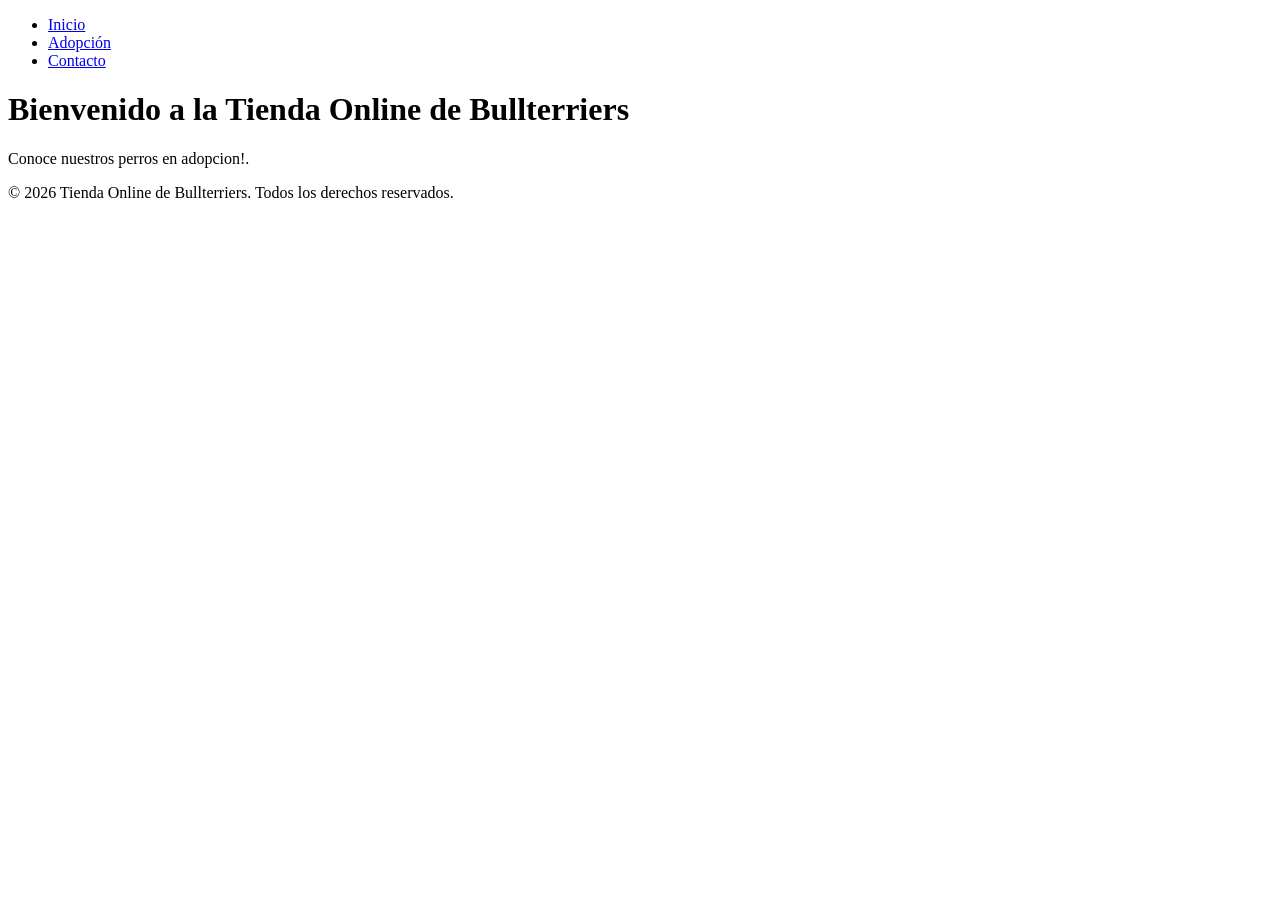
==== index.html @ c4605f62 "Subiendo el html" ====
<!DOCTYPE html>
<html lang="es">
<head>
    <meta charset="UTF-8">
    <meta name="viewport" content="width=device-width, initial-scale=1.0">
    <title>Tienda Online de Bullterriers</title>
    <link rel="icon" type="image/png" href="assets/ico/icon.svg">
</head>
<body>
    <header>
        <nav>
            <ul>
                <li><a href="index.html">Inicio</a></li>
                <li><a href="adopcion.html">Adopción</a></li>
                <li><a href="contacto.html">Contacto</a></li>
            </ul>
        </nav>
    <h1>Bienvenido a la Tienda Online de Bullterriers</h1>
    <p>Conoce nuestros perros en adopcion!.</p>   
    <footer>
        <p>&copy; 2026 Tienda Online de Bullterriers. Todos los derechos reservados.</p>
    </footer>
</body>
</html>
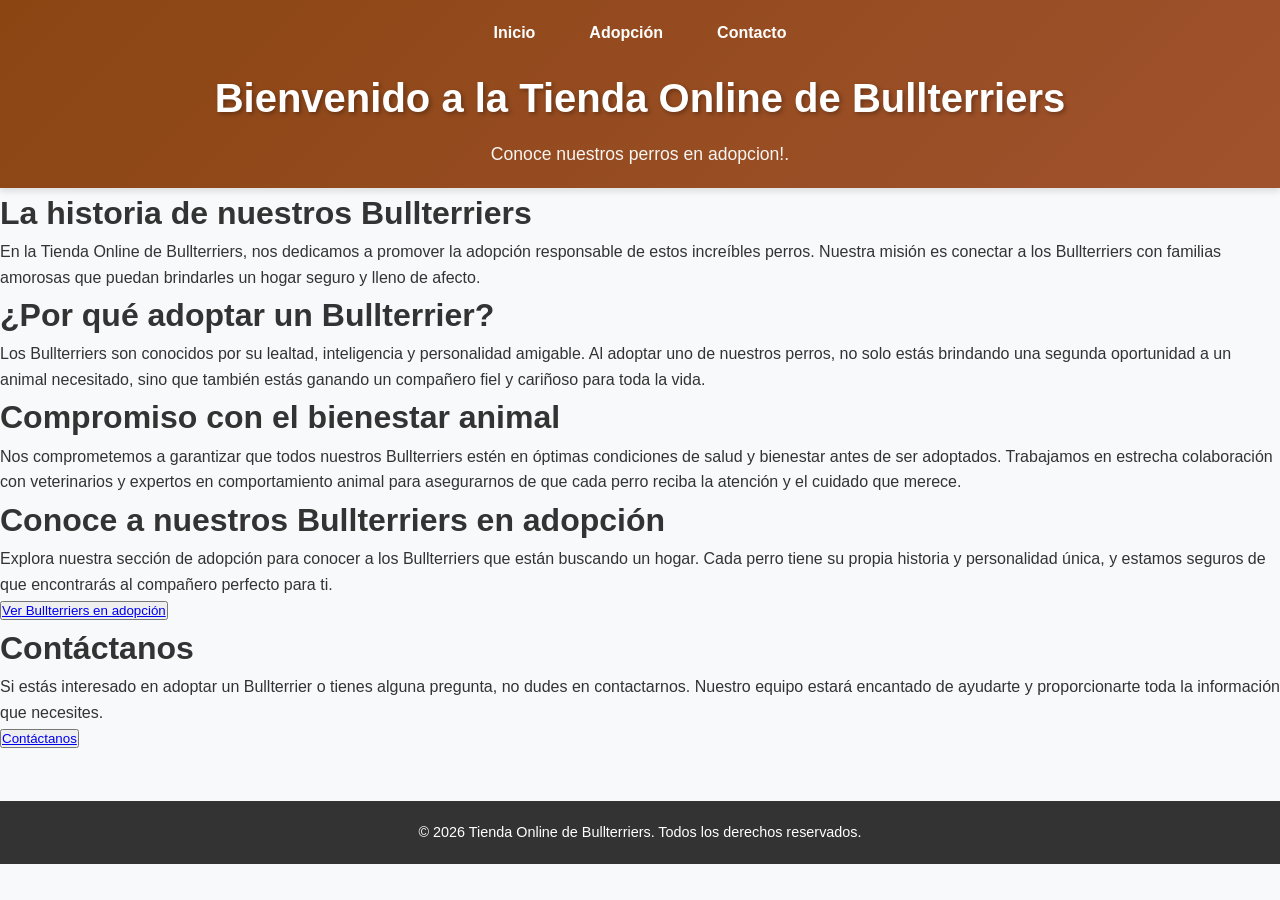
==== commit 7ce68704: "csss" ====
--- a/index.html
+++ b/index.html
@@ -5,6 +5,7 @@
     <meta name="viewport" content="width=device-width, initial-scale=1.0">
     <title>Tienda Online de Bullterriers</title>
     <link rel="icon" type="image/png" href="assets/ico/icon.svg">
+    <link rel="stylesheet" href="css/styleIndex.css">
 </head>
 <body>
     <header>
@@ -16,7 +17,30 @@
             </ul>
         </nav>
     <h1>Bienvenido a la Tienda Online de Bullterriers</h1>
-    <p>Conoce nuestros perros en adopcion!.</p>   
+    <p>Conoce nuestros perros en adopcion!.</p>  
+    </header>
+    <div>
+        <h1>La historia de nuestros Bullterriers</h1>
+        <p>En la Tienda Online de Bullterriers, nos dedicamos a promover la adopción responsable de estos increíbles perros. Nuestra misión es conectar a los Bullterriers con familias amorosas que puedan brindarles un hogar seguro y lleno de afecto.</p>
+    </div>
+    <div>
+        <h1>¿Por qué adoptar un Bullterrier?</h1>
+        <p>Los Bullterriers son conocidos por su lealtad, inteligencia y personalidad amigable. Al adoptar uno de nuestros perros, no solo estás brindando una segunda oportunidad a un animal necesitado, sino que también estás ganando un compañero fiel y cariñoso para toda la vida.</p>
+    </div>
+    <div>
+        <h1>Compromiso con el bienestar animal</h1>
+        <p>Nos comprometemos a garantizar que todos nuestros Bullterriers estén en óptimas condiciones de salud y bienestar antes de ser adoptados. Trabajamos en estrecha colaboración con veterinarios y expertos en comportamiento animal para asegurarnos de que cada perro reciba la atención y el cuidado que merece.</p>
+    </div>
+    <div>
+        <h1>Conoce a nuestros Bullterriers en adopción</h1>
+        <p>Explora nuestra sección de adopción para conocer a los Bullterriers que están buscando un hogar. Cada perro tiene su propia historia y personalidad única, y estamos seguros de que encontrarás al compañero perfecto para ti.</p>
+        <button><a href="adopcion.html">Ver Bullterriers en adopción</a></button>
+    </div>
+    <div>
+        <h1>Contáctanos</h1>
+        <p>Si estás interesado en adoptar un Bullterrier o tienes alguna pregunta, no dudes en contactarnos. Nuestro equipo estará encantado de ayudarte y proporcionarte toda la información que necesites.</p>
+        <button><a href="contacto.html">Contáctanos</a></button>
+    </div>
     <footer>
         <p>&copy; 2026 Tienda Online de Bullterriers. Todos los derechos reservados.</p>
     </footer>
--- a/css/styleIndex.css
+++ b/css/styleIndex.css
@@ -0,0 +1,199 @@
+﻿* {
+    margin: 0;
+    padding: 0;
+    box-sizing: border-box;
+}
+
+body {
+    font-family: 'Segoe UI', Tahoma, Geneva, Verdana, sans-serif;
+    line-height: 1.6;
+    color: #333;
+    background-color: #f8f9fa;
+}
+
+header {
+    background: linear-gradient(135deg, #8B4513 0%, #A0522D 100%);
+    color: white;
+    padding: 20px 0;
+    box-shadow: 0 4px 6px rgba(0, 0, 0, 0.1);
+    position: sticky;
+    top: 0;
+    z-index: 100;
+}
+
+nav ul {
+    list-style: none;
+    display: flex;
+    justify-content: center;
+    flex-wrap: wrap;
+    gap: 30px;
+    margin-bottom: 20px;
+}
+
+nav a {
+    color: white;
+    text-decoration: none;
+    font-weight: 600;
+    font-size: 16px;
+    transition: color 0.3s ease, transform 0.3s ease;
+    padding: 8px 12px;
+    border-radius: 4px;
+}
+
+nav a:hover {
+    color: #FFD700;
+    transform: scale(1.1);
+}
+
+header h1 {
+    text-align: center;
+    font-size: 2.5rem;
+    margin-bottom: 10px;
+    text-shadow: 2px 2px 4px rgba(0, 0, 0, 0.3);
+}
+
+header p {
+    text-align: center;
+    font-size: 1.1rem;
+    opacity: 0.95;
+}
+
+main {
+    max-width: 1200px;
+    margin: 0 auto;
+    padding: 40px 20px;
+}
+
+.content-section {
+    background: white;
+    padding: 30px;
+    margin: 20px 0;
+    border-radius: 8px;
+    box-shadow: 0 2px 8px rgba(0, 0, 0, 0.1);
+    transition: transform 0.3s ease, box-shadow 0.3s ease;
+}
+
+.content-section:hover {
+    transform: translateY(-5px);
+    box-shadow: 0 8px 16px rgba(0, 0, 0, 0.15);
+}
+
+.content-section h1 {
+    color: #8B4513;
+    font-size: 2rem;
+    margin-bottom: 15px;
+    border-bottom: 3px solid #FFD700;
+    padding-bottom: 10px;
+}
+
+.content-section p {
+    font-size: 1rem;
+    color: #555;
+    line-height: 1.8;
+}
+
+.button-container {
+    display: flex;
+    justify-content: center;
+    margin-top: 20px;
+}
+
+.btn-primary {
+    background-color: #8B4513;
+    color: white;
+    padding: 12px 30px;
+    font-size: 1rem;
+    font-weight: 600;
+    border: none;
+    border-radius: 5px;
+    cursor: pointer;
+    transition: background-color 0.3s ease, transform 0.2s ease, box-shadow 0.3s ease;
+    box-shadow: 0 4px 8px rgba(0, 0, 0, 0.2);
+}
+
+.btn-primary:hover {
+    background-color: #A0522D;
+    transform: scale(1.05);
+    box-shadow: 0 6px 12px rgba(0, 0, 0, 0.3);
+}
+
+.btn-primary:active {
+    transform: scale(0.98);
+}
+
+.btn-primary a {
+    color: white;
+    text-decoration: none;
+    display: block;
+}
+
+footer {
+    background-color: #333;
+    color: white;
+    text-align: center;
+    padding: 20px;
+    margin-top: 50px;
+    font-size: 0.9rem;
+}
+
+@media (max-width: 768px) {
+    header h1 {
+        font-size: 1.8rem;
+    }
+
+    header p {
+        font-size: 0.95rem;
+    }
+
+    nav ul {
+        gap: 15px;
+    }
+
+    nav a {
+        font-size: 14px;
+    }
+
+    .content-section {
+        padding: 20px;
+        margin: 15px 0;
+    }
+
+    .content-section h1 {
+        font-size: 1.5rem;
+    }
+
+    .btn-primary {
+        padding: 10px 20px;
+        font-size: 0.95rem;
+    }
+}
+
+@media (max-width: 480px) {
+    header h1 {
+        font-size: 1.5rem;
+    }
+
+    nav ul {
+        gap: 10px;
+        flex-direction: column;
+    }
+
+    nav a {
+        font-size: 13px;
+    }
+
+    .content-section {
+        padding: 15px;
+        margin: 10px 0;
+    }
+
+    .content-section h1 {
+        font-size: 1.2rem;
+    }
+
+    .btn-primary {
+        padding: 10px 15px;
+        font-size: 0.9rem;
+        width: 100%;
+    }
+}
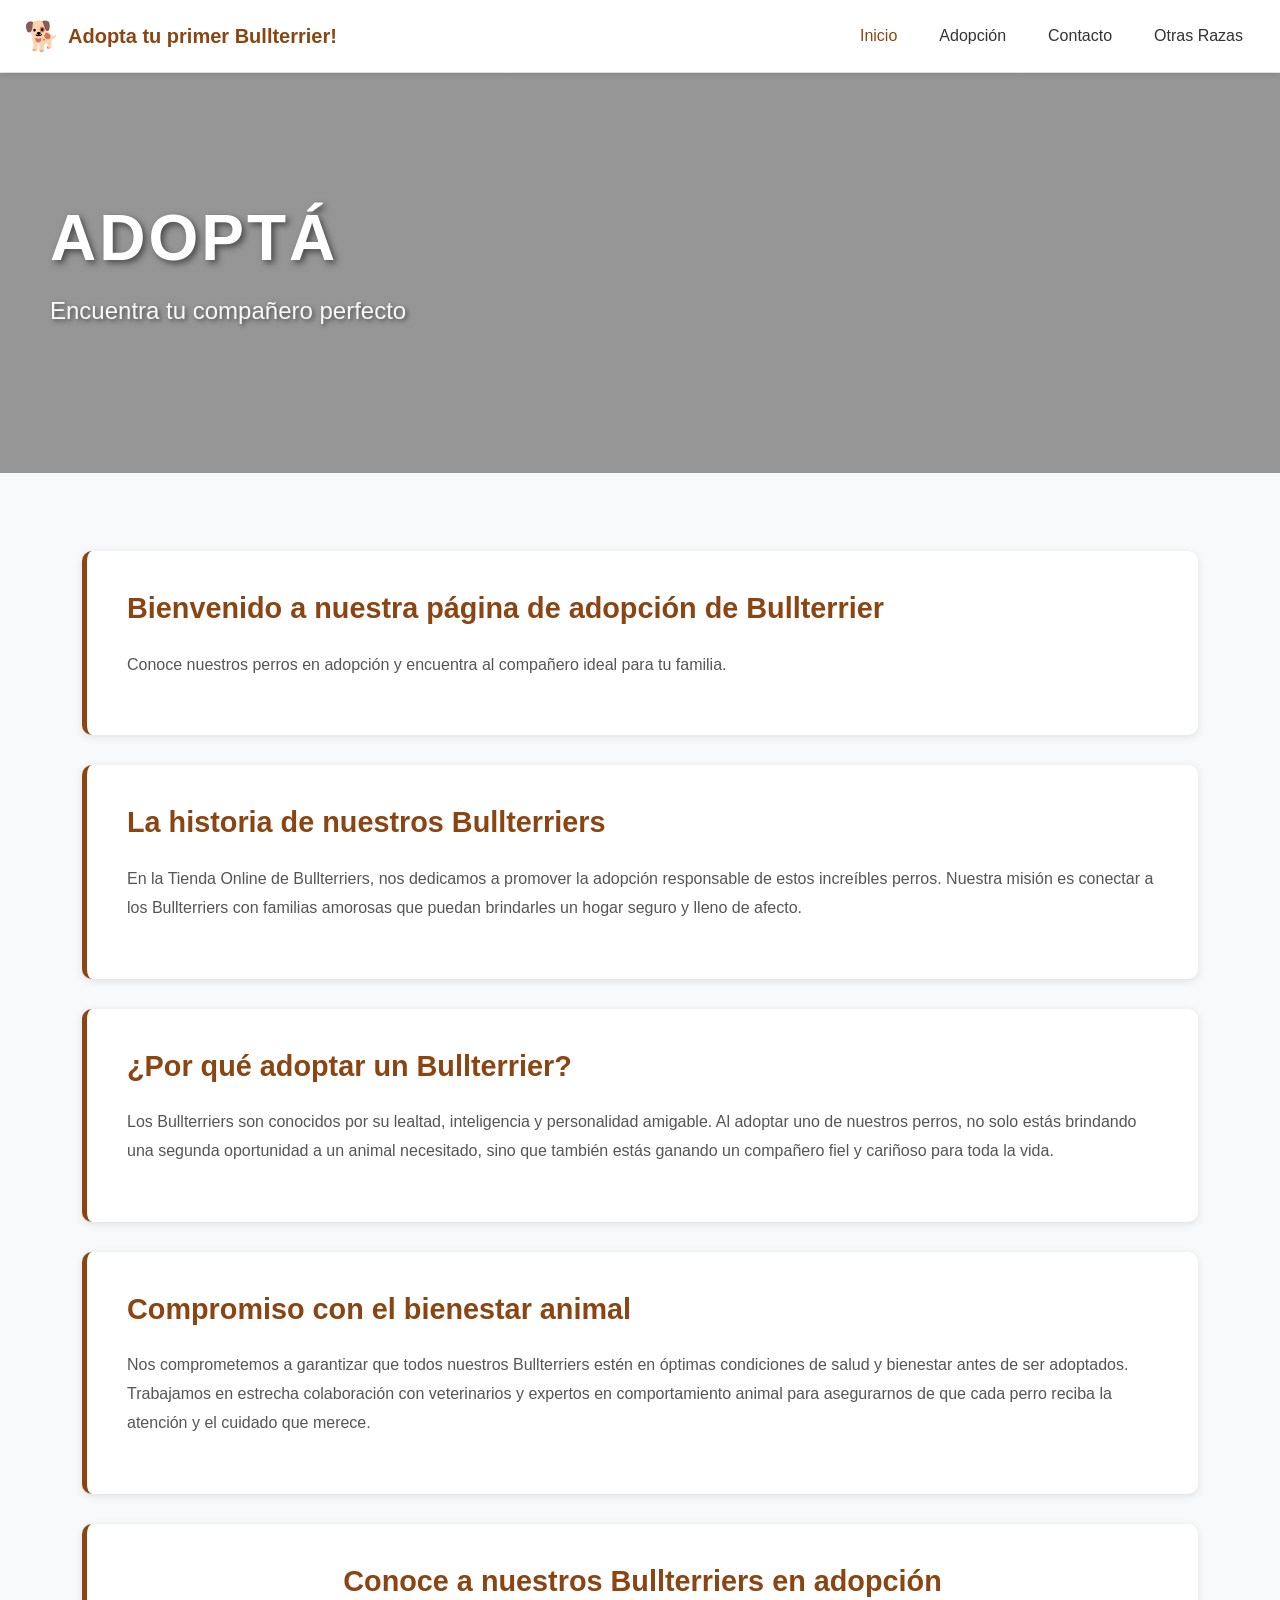
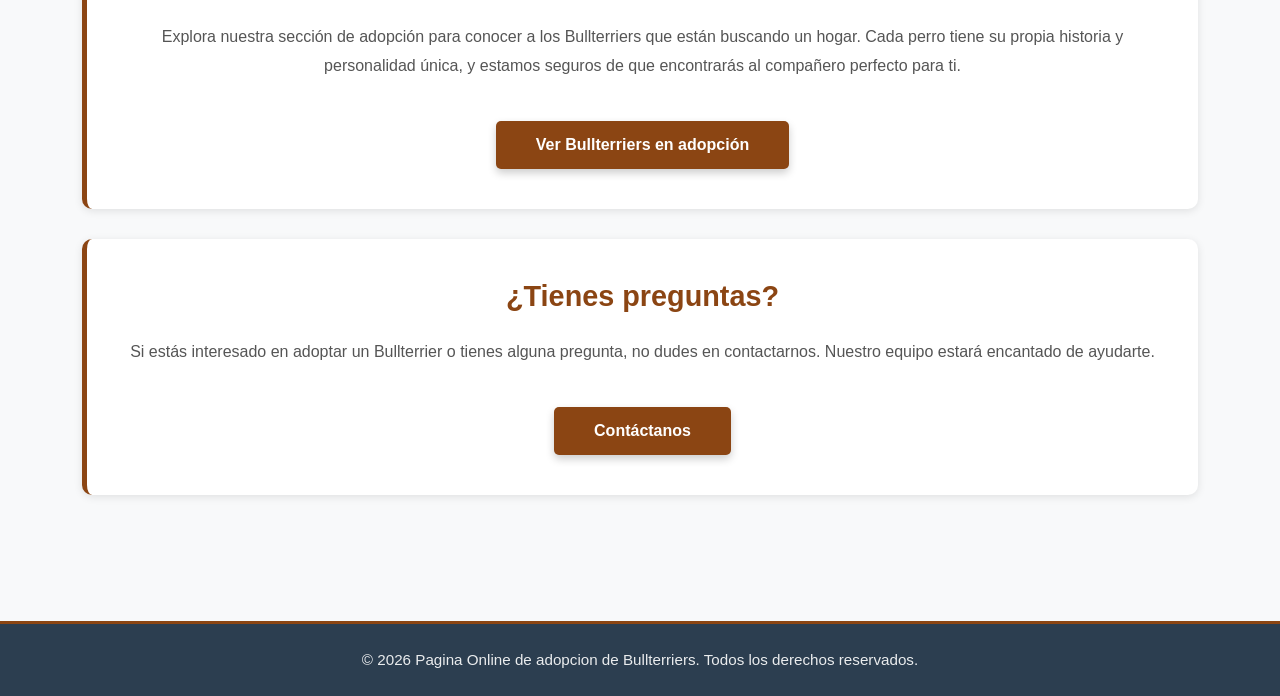
==== commit e715afa7: "Bootstrap y correciones responsive" ====
--- a/index.html
+++ b/index.html
@@ -3,46 +3,93 @@
 <head>
     <meta charset="UTF-8">
     <meta name="viewport" content="width=device-width, initial-scale=1.0">
-    <title>Tienda Online de Bullterriers</title>
+    <title>Adopta un Bullterrier!</title>
     <link rel="icon" type="image/png" href="assets/ico/icon.svg">
+    <link href="https://cdn.jsdelivr.net/npm/bootstrap@5.3.3/dist/css/bootstrap.min.css" rel="stylesheet" integrity="sha384-QWTKZyjpPEjISv5WaRU9OFeRpok6YctnYmDr5pNlyT2bRjXh0JMhjY6hW+ALEwIH" crossorigin="anonymous">
     <link rel="stylesheet" href="css/styleIndex.css">
 </head>
 <body>
     <header>
-        <nav>
-            <ul>
-                <li><a href="index.html">Inicio</a></li>
-                <li><a href="adopcion.html">Adopción</a></li>
-                <li><a href="contacto.html">Contacto</a></li>
-            </ul>
-        </nav>
-    <h1>Bienvenido a la Tienda Online de Bullterriers</h1>
-    <p>Conoce nuestros perros en adopcion!.</p>  
+         <nav class="navbar navbar-expand-lg navbar-light bg-light sticky-top shadow-sm">
+        <div class="container-fluid px-4">
+            <a class="navbar-brand fw-bold fs-5" href="index.html">
+                <span class="brand-icon">🐕</span> Adopta tu primer Bullterrier!
+            </a>
+            <button class="navbar-toggler" type="button" data-bs-toggle="collapse" data-bs-target="#navbarNav" aria-controls="navbarNav" aria-expanded="false" aria-label="Toggle navigation">
+                <span class="navbar-toggler-icon"></span>
+            </button>
+            <div class="collapse navbar-collapse" id="navbarNav">
+                <ul class="navbar-nav ms-auto gap-3">
+                    <li class="nav-item">
+                        <a class="nav-link active" href="index.html">Inicio</a>
+                    </li>
+                    <li class="nav-item">
+                        <a class="nav-link" href="adopcion.html">Adopción</a>
+                    </li>
+                    <li class="nav-item">
+                        <a class="nav-link" href="contacto.html">Contacto</a>
+                    </li>
+                    <li class="nav-item">
+                        <a class="nav-link" href="https://proyecto4patas.org/adopta/">Otras Razas</a>
+                    </li>
+                </ul>
+            </div>
+        </div>
+    </nav>
     </header>
-    <div>
-        <h1>La historia de nuestros Bullterriers</h1>
-        <p>En la Tienda Online de Bullterriers, nos dedicamos a promover la adopción responsable de estos increíbles perros. Nuestra misión es conectar a los Bullterriers con familias amorosas que puedan brindarles un hogar seguro y lleno de afecto.</p>
-    </div>
-    <div>
-        <h1>¿Por qué adoptar un Bullterrier?</h1>
-        <p>Los Bullterriers son conocidos por su lealtad, inteligencia y personalidad amigable. Al adoptar uno de nuestros perros, no solo estás brindando una segunda oportunidad a un animal necesitado, sino que también estás ganando un compañero fiel y cariñoso para toda la vida.</p>
-    </div>
-    <div>
-        <h1>Compromiso con el bienestar animal</h1>
-        <p>Nos comprometemos a garantizar que todos nuestros Bullterriers estén en óptimas condiciones de salud y bienestar antes de ser adoptados. Trabajamos en estrecha colaboración con veterinarios y expertos en comportamiento animal para asegurarnos de que cada perro reciba la atención y el cuidado que merece.</p>
-    </div>
-    <div>
-        <h1>Conoce a nuestros Bullterriers en adopción</h1>
-        <p>Explora nuestra sección de adopción para conocer a los Bullterriers que están buscando un hogar. Cada perro tiene su propia historia y personalidad única, y estamos seguros de que encontrarás al compañero perfecto para ti.</p>
-        <button><a href="adopcion.html">Ver Bullterriers en adopción</a></button>
-    </div>
-    <div>
-        <h1>Contáctanos</h1>
-        <p>Si estás interesado en adoptar un Bullterrier o tienes alguna pregunta, no dudes en contactarnos. Nuestro equipo estará encantado de ayudarte y proporcionarte toda la información que necesites.</p>
-        <button><a href="contacto.html">Contáctanos</a></button>
-    </div>
-    <footer>
-        <p>&copy; 2026 Tienda Online de Bullterriers. Todos los derechos reservados.</p>
+
+    <section class="hero-section">
+        <div class="hero-content">
+            <h1 class="hero-title">ADOPTÁ</h1>
+            <p class="hero-subtitle">Encuentra tu compañero perfecto</p>
+        </div>
+    </section>
+
+
+    <main class="container py-5">
+
+        <section class="content-section">
+            <h2 class="section-title">Bienvenido a nuestra página de adopción de Bullterrier</h2>
+            <p class="section-text">Conoce nuestros perros en adopción y encuentra al compañero ideal para tu familia.</p>
+        </section>
+
+
+        <section class="content-section">
+            <h2 class="section-title">La historia de nuestros Bullterriers</h2>
+            <p class="section-text">En la Tienda Online de Bullterriers, nos dedicamos a promover la adopción responsable de estos increíbles perros. Nuestra misión es conectar a los Bullterriers con familias amorosas que puedan brindarles un hogar seguro y lleno de afecto.</p>
+        </section>
+
+
+        <section class="content-section">
+            <h2 class="section-title">¿Por qué adoptar un Bullterrier?</h2>
+            <p class="section-text">Los Bullterriers son conocidos por su lealtad, inteligencia y personalidad amigable. Al adoptar uno de nuestros perros, no solo estás brindando una segunda oportunidad a un animal necesitado, sino que también estás ganando un compañero fiel y cariñoso para toda la vida.</p>
+        </section>
+
+
+        <section class="content-section">
+            <h2 class="section-title">Compromiso con el bienestar animal</h2>
+            <p class="section-text">Nos comprometemos a garantizar que todos nuestros Bullterriers estén en óptimas condiciones de salud y bienestar antes de ser adoptados. Trabajamos en estrecha colaboración con veterinarios y expertos en comportamiento animal para asegurarnos de que cada perro reciba la atención y el cuidado que merece.</p>
+        </section>
+
+        <section class="content-section text-center">
+            <h2 class="section-title">Conoce a nuestros Bullterriers en adopción</h2>
+            <p class="section-text">Explora nuestra sección de adopción para conocer a los Bullterriers que están buscando un hogar. Cada perro tiene su propia historia y personalidad única, y estamos seguros de que encontrarás al compañero perfecto para ti.</p>
+            <a href="adopcion.html" class="btn btn-adopt mt-4">Ver Bullterriers en adopción</a>
+        </section>
+
+        <section class="content-section text-center" id="contacto">
+            <h2 class="section-title">¿Tienes preguntas?</h2>
+            <p class="section-text">Si estás interesado en adoptar un Bullterrier o tienes alguna pregunta, no dudes en contactarnos. Nuestro equipo estará encantado de ayudarte.</p>
+            <a href="contacto.html" class="btn btn-adopt mt-4">Contáctanos</a>
+        </section>
+    </main>
+
+    <footer class="footer mt-5">
+        <div class="container py-4">
+            <p class="text-center mb-0">&copy; 2026 Pagina Online de adopcion de Bullterriers. Todos los derechos reservados.</p>
+        </div>
     </footer>
+
+    <script src="https://cdn.jsdelivr.net/npm/bootstrap@5.3.3/dist/js/bootstrap.bundle.min.js" integrity="sha384-YvpcrYf0tY3lHB60NNkmXc5s9fDVZLESaAA55NDzOxhy9GkcIdslK1eN7N6jIeHz" crossorigin="anonymous"></script>
 </body>
-</html>+</html>
--- a/css/styleIndex.css
+++ b/css/styleIndex.css
@@ -4,73 +4,129 @@
     box-sizing: border-box;
 }
 
+:root {
+    --primary-color: #8B4513;
+    --secondary-color: #A0522D;
+    --accent-color: #FFD700;
+    --text-dark: #333;
+    --text-light: #555;
+    --bg-light: #f8f9fa;
+    --shadow: 0 2px 8px rgba(0, 0, 0, 0.1);
+}
+
 body {
     font-family: 'Segoe UI', Tahoma, Geneva, Verdana, sans-serif;
     line-height: 1.6;
-    color: #333;
-    background-color: #f8f9fa;
-}
-
-header {
-    background: linear-gradient(135deg, #8B4513 0%, #A0522D 100%);
-    color: white;
-    padding: 20px 0;
-    box-shadow: 0 4px 6px rgba(0, 0, 0, 0.1);
-    position: sticky;
-    top: 0;
-    z-index: 100;
-}
-
-nav ul {
-    list-style: none;
+    color: var(--text-dark);
+    background-color: var(--bg-light);
+}
+
+.navbar {
+    background-color: #fff !important;
+    border-bottom: 1px solid #e0e0e0;
+}
+
+.navbar-brand {
+    color: var(--primary-color) !important;
+    font-size: 1.3rem;
     display: flex;
-    justify-content: center;
-    flex-wrap: wrap;
-    gap: 30px;
-    margin-bottom: 20px;
-}
-
-nav a {
-    color: white;
+    align-items: center;
+    gap: 8px;
+}
+
+.brand-icon {
+    font-size: 1.8rem;
+}
+
+.navbar-nav .nav-link {
+    color: var(--text-dark) !important;
+    font-weight: 500;
+    transition: color 0.3s ease;
+    margin: 0 5px;
+}
+
+.navbar-nav .nav-link:hover,
+.navbar-nav .nav-link.active {
+    color: var(--primary-color) !important;
+}
+
+.btn-primary-custom {
+    background-color: #2c3e50;
+    color: white;
+    padding: 8px 18px;
+    border-radius: 25px;
     text-decoration: none;
+    transition: background-color 0.3s ease, transform 0.2s ease;
     font-weight: 600;
-    font-size: 16px;
-    transition: color 0.3s ease, transform 0.3s ease;
-    padding: 8px 12px;
-    border-radius: 4px;
-}
-
-nav a:hover {
-    color: #FFD700;
-    transform: scale(1.1);
-}
-
-header h1 {
-    text-align: center;
-    font-size: 2.5rem;
-    margin-bottom: 10px;
-    text-shadow: 2px 2px 4px rgba(0, 0, 0, 0.3);
-}
-
-header p {
-    text-align: center;
-    font-size: 1.1rem;
-    opacity: 0.95;
+    display: inline-block;
+}
+
+.btn-primary-custom:hover {
+    background-color: var(--primary-color);
+    transform: translateY(-2px);
+    color: white;
+}
+
+.hero-section {
+    background: linear-gradient(135deg, rgba(0, 0, 0, 0.4), rgba(0, 0, 0, 0.4)),
+                url('https://cdn0.expertoanimal.com/es/posts/1/4/0/cuidados_del_bull_terrier_ingles_22041_600.jpg') center/cover no-repeat;
+    height: 400px;
+    display: flex;
+    align-items: center;
+    justify-content: flex-start;
+    position: relative;
+    color: white;
+    padding: 0 50px;
+}
+
+.hero-content {
+    z-index: 2;
+    max-width: 600px;
+}
+
+.hero-title {
+    font-size: 4rem;
+    font-weight: 700;
+    margin-bottom: 15px;
+    color: #fff;
+    text-shadow: 3px 3px 6px rgba(0, 0, 0, 0.5);
+    letter-spacing: 3px;
+}
+
+.hero-subtitle {
+    font-size: 1.5rem;
+    color: rgba(255, 255, 255, 0.95);
+    text-shadow: 2px 2px 4px rgba(0, 0, 0, 0.5);
+}
+
+@media (max-width: 768px) {
+    .hero-section {
+        height: 300px;
+        padding: 0 30px;
+    }
+    
+    .hero-title {
+        font-size: 2.5rem;
+    }
+    
+    .hero-subtitle {
+        font-size: 1.1rem;
+    }
 }
 
 main {
-    max-width: 1200px;
+    max-width: 1000px;
     margin: 0 auto;
-    padding: 40px 20px;
 }
 
 .content-section {
     background: white;
-    padding: 30px;
-    margin: 20px 0;
-    border-radius: 8px;
-    box-shadow: 0 2px 8px rgba(0, 0, 0, 0.1);
+    padding: 40px;
+    margin: 30px 0;
+    border-radius: 10px;
+    box-shadow: var(--shadow);
     transition: transform 0.3s ease, box-shadow 0.3s ease;
+    border-left: 5px solid var(--primary-color);
 }
 
 .content-section:hover {
@@ -78,30 +134,24 @@
     box-shadow: 0 8px 16px rgba(0, 0, 0, 0.15);
 }
 
-.content-section h1 {
-    color: #8B4513;
-    font-size: 2rem;
+.section-title {
+    color: var(--primary-color);
+    font-size: 1.8rem;
+    font-weight: 700;
     margin-bottom: 15px;
-    border-bottom: 3px solid #FFD700;
     padding-bottom: 10px;
 }
 
-.content-section p {
+.section-text {
+    color: var(--text-light);
     font-size: 1rem;
-    color: #555;
     line-height: 1.8;
 }
 
-.button-container {
-    display: flex;
-    justify-content: center;
-    margin-top: 20px;
-}
-
-.btn-primary {
-    background-color: #8B4513;
-    color: white;
-    padding: 12px 30px;
+.btn-adopt {
+    background-color: var(--primary-color);
+    color: white;
+    padding: 12px 40px;
     font-size: 1rem;
     font-weight: 600;
     border: none;
@@ -109,90 +159,92 @@
     cursor: pointer;
     transition: background-color 0.3s ease, transform 0.2s ease, box-shadow 0.3s ease;
     box-shadow: 0 4px 8px rgba(0, 0, 0, 0.2);
-}
-
-.btn-primary:hover {
-    background-color: #A0522D;
-    transform: scale(1.05);
+    text-decoration: none;
+    display: inline-block;
+}
+
+.btn-adopt:hover {
+    background-color: var(--secondary-color);
+    transform: translateY(-3px);
     box-shadow: 0 6px 12px rgba(0, 0, 0, 0.3);
-}
-
-.btn-primary:active {
-    transform: scale(0.98);
-}
-
-.btn-primary a {
     color: white;
     text-decoration: none;
-    display: block;
-}
-
-footer {
-    background-color: #333;
-    color: white;
-    text-align: center;
-    padding: 20px;
-    margin-top: 50px;
-    font-size: 0.9rem;
+}
+
+.btn-adopt:active {
+    transform: translateY(-1px);
+}
+
+.footer {
+    background-color: #2c3e50;
+    color: white;
+    margin-top: 60px;
+    border-top: 3px solid var(--primary-color);
+}
+
+.footer p {
+    font-size: 0.95rem;
+    opacity: 0.9;
 }
 
 @media (max-width: 768px) {
-    header h1 {
-        font-size: 1.8rem;
-    }
-
-    header p {
+    .navbar-nav {
+        text-align: center;
+    }
+    
+    .navbar-nav .nav-item {
+        margin: 8px 0;
+    }
+    
+    .content-section {
+        padding: 25px;
+        margin: 20px 0;
+    }
+
+    .section-title {
+        font-size: 1.4rem;
+    }
+
+    .section-text {
         font-size: 0.95rem;
     }
 
-    nav ul {
-        gap: 15px;
-    }
-
-    nav a {
-        font-size: 14px;
-    }
-
-    .content-section {
-        padding: 20px;
-        margin: 15px 0;
-    }
-
-    .content-section h1 {
-        font-size: 1.5rem;
-    }
-
-    .btn-primary {
-        padding: 10px 20px;
+    .btn-adopt {
+        padding: 10px 30px;
         font-size: 0.95rem;
     }
 }
 
 @media (max-width: 480px) {
-    header h1 {
-        font-size: 1.5rem;
-    }
-
-    nav ul {
-        gap: 10px;
-        flex-direction: column;
-    }
-
-    nav a {
-        font-size: 13px;
+    .hero-section {
+        height: 250px;
+        padding: 0 20px;
+    }
+    
+    .hero-title {
+        font-size: 2rem;
+        letter-spacing: 2px;
+    }
+
+    .hero-subtitle {
+        font-size: 1rem;
+    }
+
+    .navbar-brand {
+        font-size: 1.1rem;
     }
 
     .content-section {
         padding: 15px;
-        margin: 10px 0;
-    }
-
-    .content-section h1 {
+        margin: 15px 0;
+    }
+
+    .section-title {
         font-size: 1.2rem;
     }
 
-    .btn-primary {
-        padding: 10px 15px;
+    .btn-adopt {
+        padding: 10px 20px;
         font-size: 0.9rem;
         width: 100%;
     }
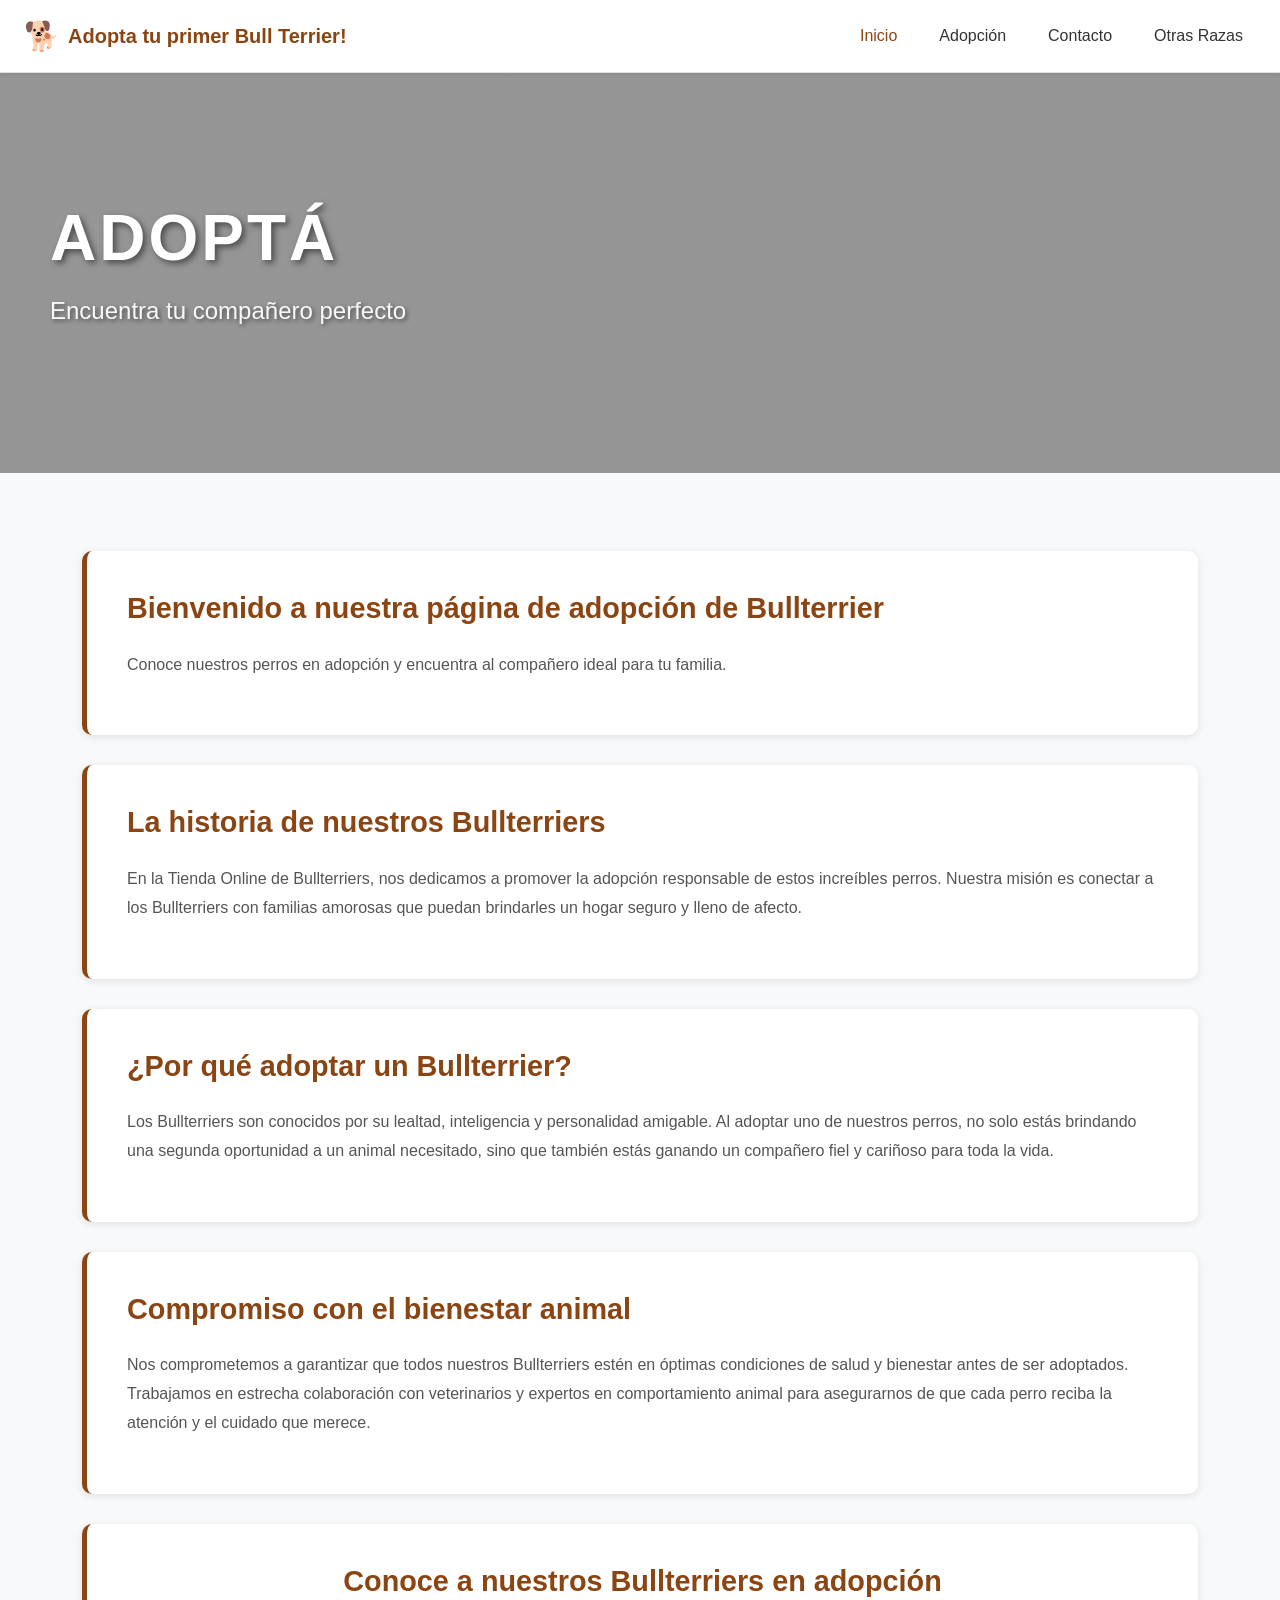
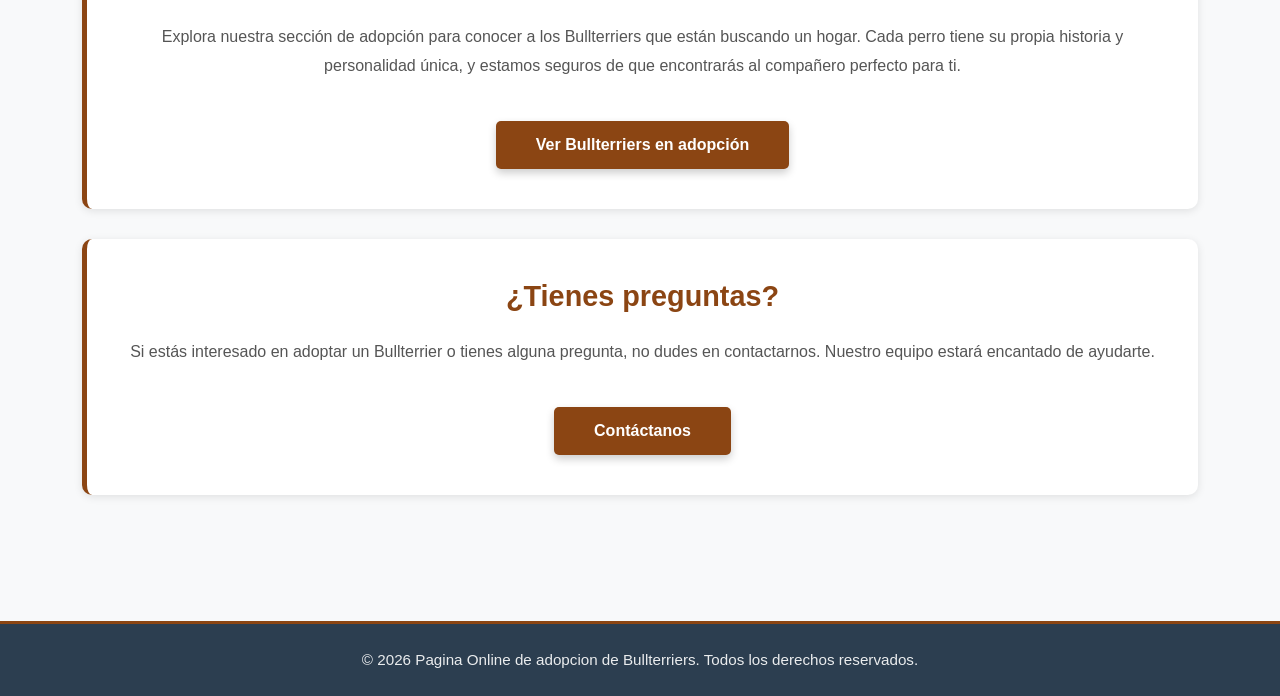
==== commit 53c44bf1: "correciones 001" ====
--- a/index.html
+++ b/index.html
@@ -3,7 +3,7 @@
 <head>
     <meta charset="UTF-8">
     <meta name="viewport" content="width=device-width, initial-scale=1.0">
-    <title>Adopta un Bullterrier!</title>
+    <title>Adopta un Bull Terrier!</title>
     <link rel="icon" type="image/png" href="assets/ico/icon.svg">
     <link href="https://cdn.jsdelivr.net/npm/bootstrap@5.3.3/dist/css/bootstrap.min.css" rel="stylesheet" integrity="sha384-QWTKZyjpPEjISv5WaRU9OFeRpok6YctnYmDr5pNlyT2bRjXh0JMhjY6hW+ALEwIH" crossorigin="anonymous">
     <link rel="stylesheet" href="css/styleIndex.css">
@@ -13,7 +13,7 @@
          <nav class="navbar navbar-expand-lg navbar-light bg-light sticky-top shadow-sm">
         <div class="container-fluid px-4">
             <a class="navbar-brand fw-bold fs-5" href="index.html">
-                <span class="brand-icon">🐕</span> Adopta tu primer Bullterrier!
+                <span class="brand-icon">🐕</span> Adopta tu primer Bull Terrier!
             </a>
             <button class="navbar-toggler" type="button" data-bs-toggle="collapse" data-bs-target="#navbarNav" aria-controls="navbarNav" aria-expanded="false" aria-label="Toggle navigation">
                 <span class="navbar-toggler-icon"></span>
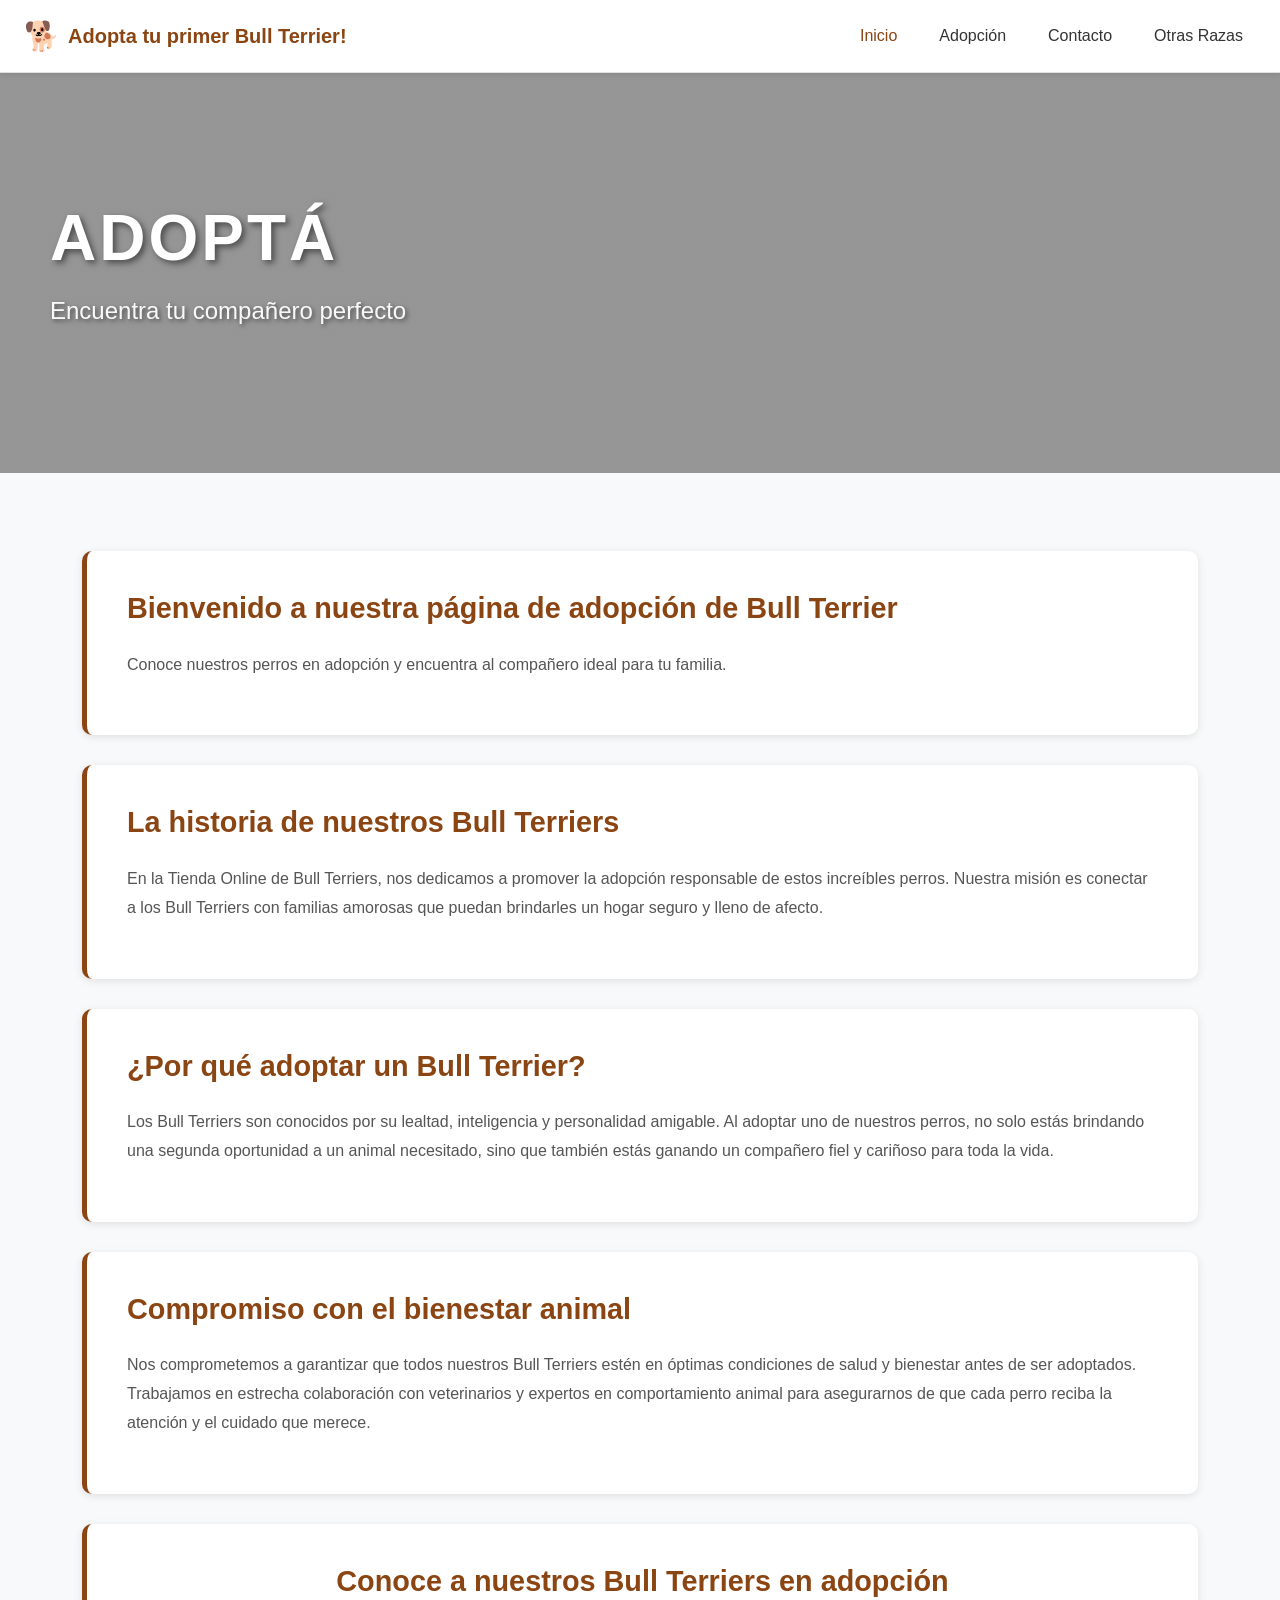
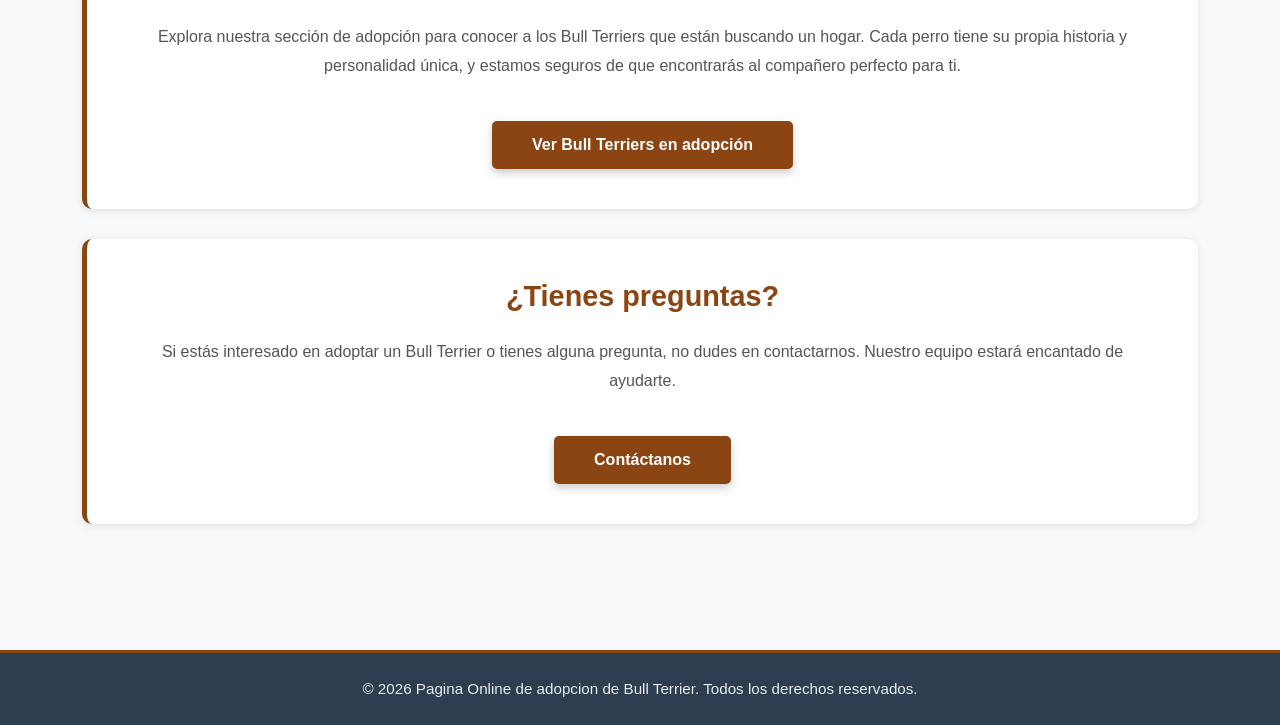
==== commit 11ca28e3: "correcciones 002" ====
--- a/index.html
+++ b/index.html
@@ -49,44 +49,44 @@
     <main class="container py-5">
 
         <section class="content-section">
-            <h2 class="section-title">Bienvenido a nuestra página de adopción de Bullterrier</h2>
+            <h2 class="section-title">Bienvenido a nuestra página de adopción de Bull Terrier</h2>
             <p class="section-text">Conoce nuestros perros en adopción y encuentra al compañero ideal para tu familia.</p>
         </section>
 
 
         <section class="content-section">
-            <h2 class="section-title">La historia de nuestros Bullterriers</h2>
-            <p class="section-text">En la Tienda Online de Bullterriers, nos dedicamos a promover la adopción responsable de estos increíbles perros. Nuestra misión es conectar a los Bullterriers con familias amorosas que puedan brindarles un hogar seguro y lleno de afecto.</p>
+            <h2 class="section-title">La historia de nuestros Bull Terriers</h2>
+            <p class="section-text">En la Tienda Online de Bull Terriers, nos dedicamos a promover la adopción responsable de estos increíbles perros. Nuestra misión es conectar a los Bull Terriers con familias amorosas que puedan brindarles un hogar seguro y lleno de afecto.</p>
         </section>
 
 
         <section class="content-section">
-            <h2 class="section-title">¿Por qué adoptar un Bullterrier?</h2>
-            <p class="section-text">Los Bullterriers son conocidos por su lealtad, inteligencia y personalidad amigable. Al adoptar uno de nuestros perros, no solo estás brindando una segunda oportunidad a un animal necesitado, sino que también estás ganando un compañero fiel y cariñoso para toda la vida.</p>
+            <h2 class="section-title">¿Por qué adoptar un Bull Terrier?</h2>
+            <p class="section-text">Los Bull Terriers son conocidos por su lealtad, inteligencia y personalidad amigable. Al adoptar uno de nuestros perros, no solo estás brindando una segunda oportunidad a un animal necesitado, sino que también estás ganando un compañero fiel y cariñoso para toda la vida.</p>
         </section>
 
 
         <section class="content-section">
             <h2 class="section-title">Compromiso con el bienestar animal</h2>
-            <p class="section-text">Nos comprometemos a garantizar que todos nuestros Bullterriers estén en óptimas condiciones de salud y bienestar antes de ser adoptados. Trabajamos en estrecha colaboración con veterinarios y expertos en comportamiento animal para asegurarnos de que cada perro reciba la atención y el cuidado que merece.</p>
+            <p class="section-text">Nos comprometemos a garantizar que todos nuestros Bull Terriers estén en óptimas condiciones de salud y bienestar antes de ser adoptados. Trabajamos en estrecha colaboración con veterinarios y expertos en comportamiento animal para asegurarnos de que cada perro reciba la atención y el cuidado que merece.</p>
         </section>
 
         <section class="content-section text-center">
-            <h2 class="section-title">Conoce a nuestros Bullterriers en adopción</h2>
-            <p class="section-text">Explora nuestra sección de adopción para conocer a los Bullterriers que están buscando un hogar. Cada perro tiene su propia historia y personalidad única, y estamos seguros de que encontrarás al compañero perfecto para ti.</p>
-            <a href="adopcion.html" class="btn btn-adopt mt-4">Ver Bullterriers en adopción</a>
+            <h2 class="section-title">Conoce a nuestros Bull Terriers en adopción</h2>
+            <p class="section-text">Explora nuestra sección de adopción para conocer a los Bull Terriers que están buscando un hogar. Cada perro tiene su propia historia y personalidad única, y estamos seguros de que encontrarás al compañero perfecto para ti.</p>
+            <a href="adopcion.html" class="btn btn-adopt mt-4">Ver Bull Terriers en adopción</a>
         </section>
 
         <section class="content-section text-center" id="contacto">
             <h2 class="section-title">¿Tienes preguntas?</h2>
-            <p class="section-text">Si estás interesado en adoptar un Bullterrier o tienes alguna pregunta, no dudes en contactarnos. Nuestro equipo estará encantado de ayudarte.</p>
+            <p class="section-text">Si estás interesado en adoptar un Bull Terrier o tienes alguna pregunta, no dudes en contactarnos. Nuestro equipo estará encantado de ayudarte.</p>
             <a href="contacto.html" class="btn btn-adopt mt-4">Contáctanos</a>
         </section>
     </main>
 
     <footer class="footer mt-5">
         <div class="container py-4">
-            <p class="text-center mb-0">&copy; 2026 Pagina Online de adopcion de Bullterriers. Todos los derechos reservados.</p>
+            <p class="text-center mb-0">&copy; 2026 Pagina Online de adopcion de Bull Terrier. Todos los derechos reservados.</p>
         </div>
     </footer>
 
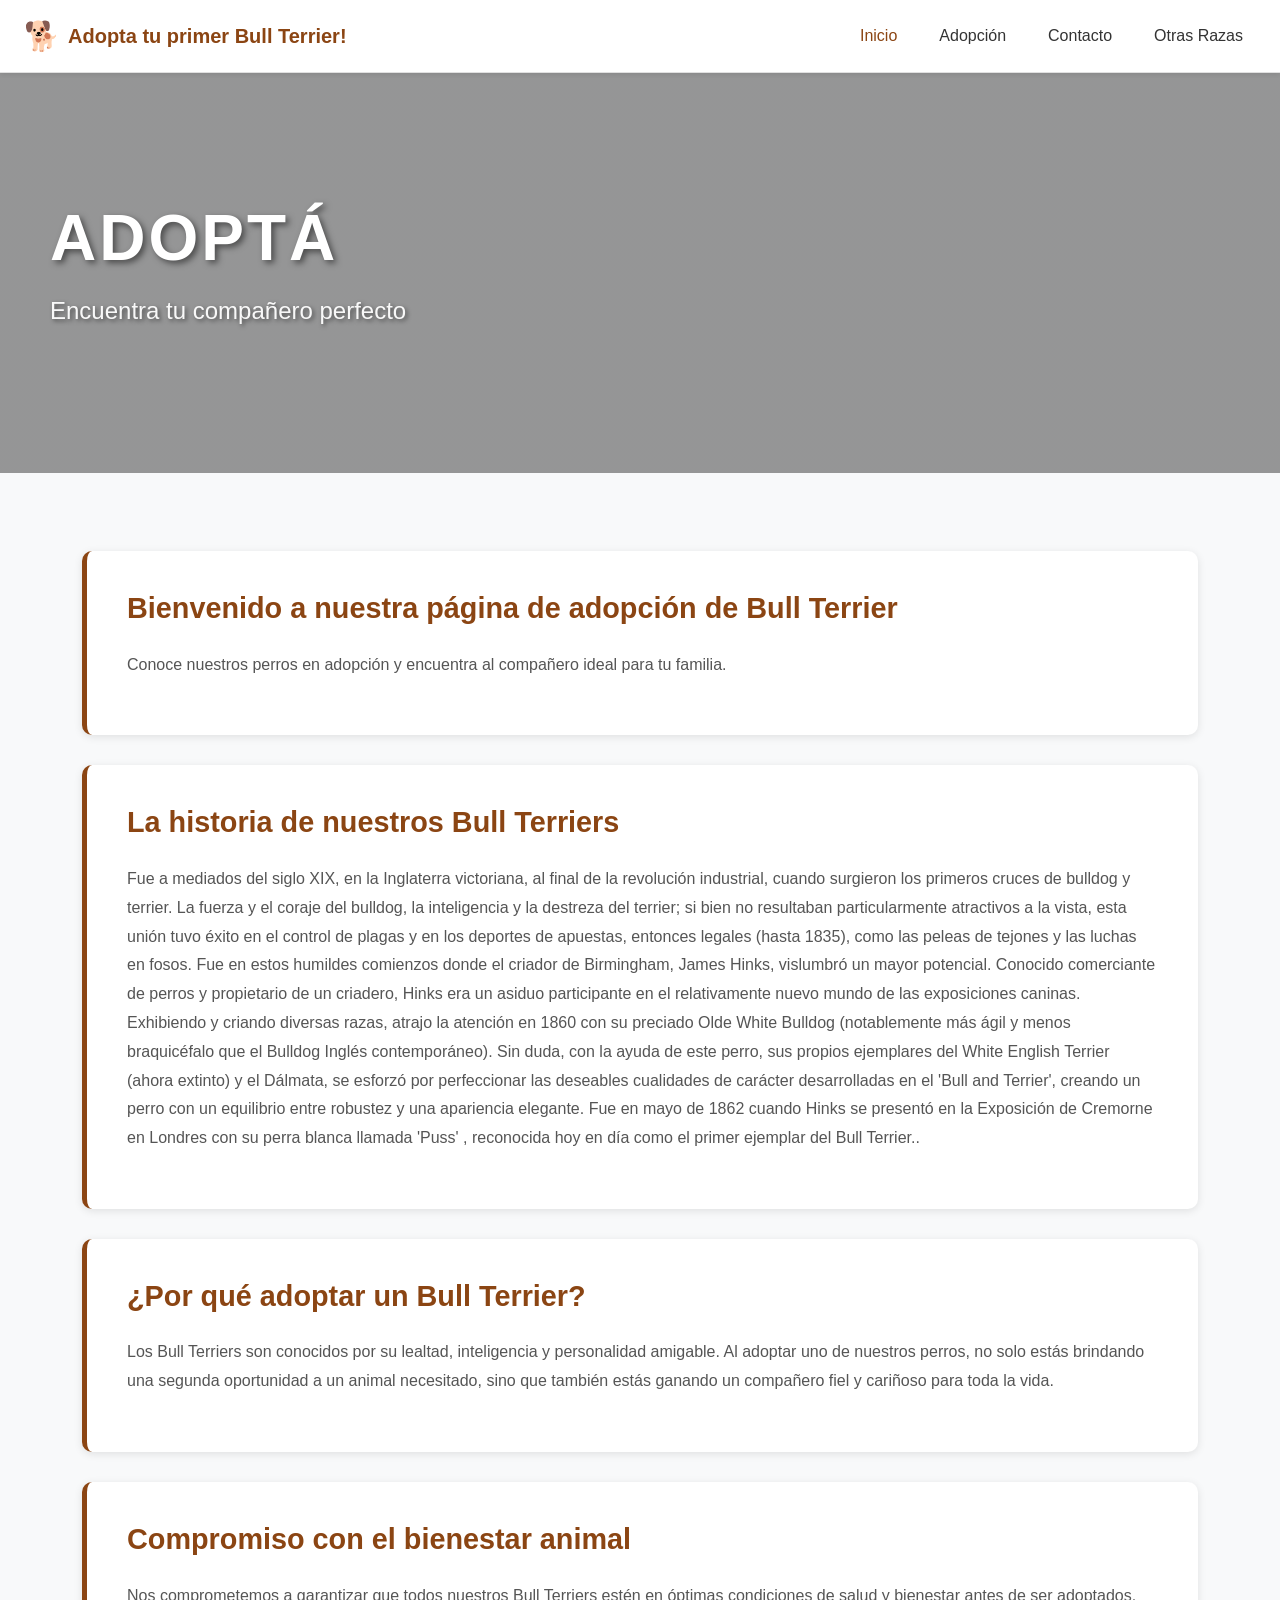
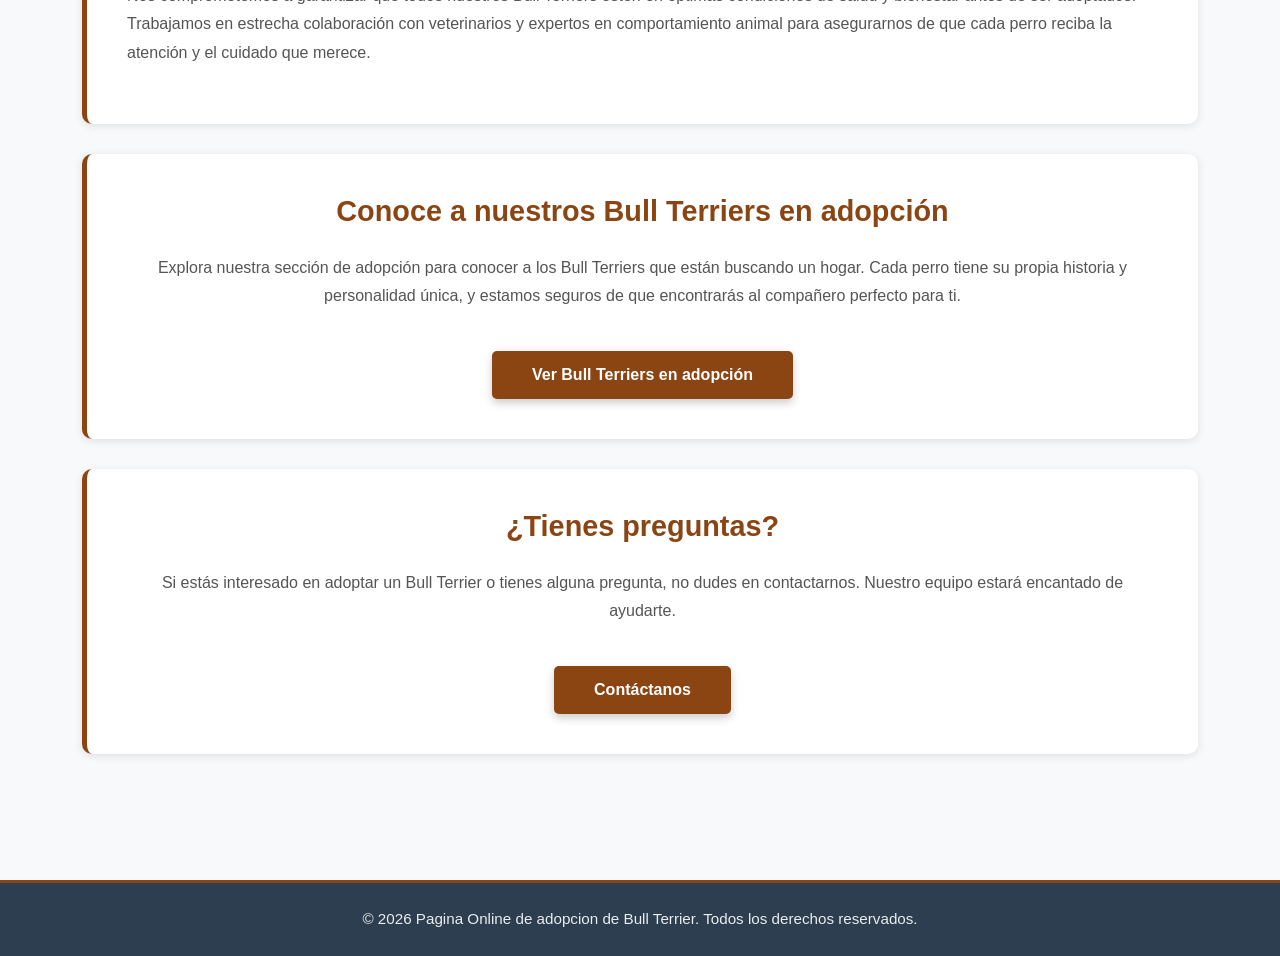
==== commit 5fc0a9fe: "correciones 003" ====
--- a/index.html
+++ b/index.html
@@ -56,7 +56,9 @@
 
         <section class="content-section">
             <h2 class="section-title">La historia de nuestros Bull Terriers</h2>
-            <p class="section-text">En la Tienda Online de Bull Terriers, nos dedicamos a promover la adopción responsable de estos increíbles perros. Nuestra misión es conectar a los Bull Terriers con familias amorosas que puedan brindarles un hogar seguro y lleno de afecto.</p>
+            <p class="section-text">Fue a mediados del siglo XIX, en la Inglaterra victoriana, al final de la revolución industrial, cuando surgieron los primeros cruces de bulldog y terrier. La fuerza y ​​el coraje del bulldog, la inteligencia y la destreza del terrier; si bien no resultaban particularmente atractivos a la vista, esta unión tuvo éxito en el control de plagas y en los deportes de apuestas, entonces legales (hasta 1835), como las peleas de tejones y las luchas en fosos.
+
+            Fue en estos humildes comienzos donde el criador de Birmingham, James Hinks, vislumbró un mayor potencial. Conocido comerciante de perros y propietario de un criadero, Hinks era un asiduo participante en el relativamente nuevo mundo de las exposiciones caninas. Exhibiendo y criando diversas razas, atrajo la atención en 1860 con su preciado Olde White Bulldog (notablemente más ágil y menos braquicéfalo que el Bulldog Inglés contemporáneo). Sin duda, con la ayuda de este perro, sus propios ejemplares del White English Terrier (ahora extinto) y el Dálmata, se esforzó por perfeccionar las deseables cualidades de carácter desarrolladas en el 'Bull and Terrier', creando un perro con un equilibrio entre robustez y una apariencia elegante. Fue en mayo de 1862 cuando Hinks se presentó en la Exposición de Cremorne en Londres con su perra blanca llamada 'Puss' , reconocida hoy en día como el primer ejemplar del Bull Terrier..</p>
         </section>
 
 
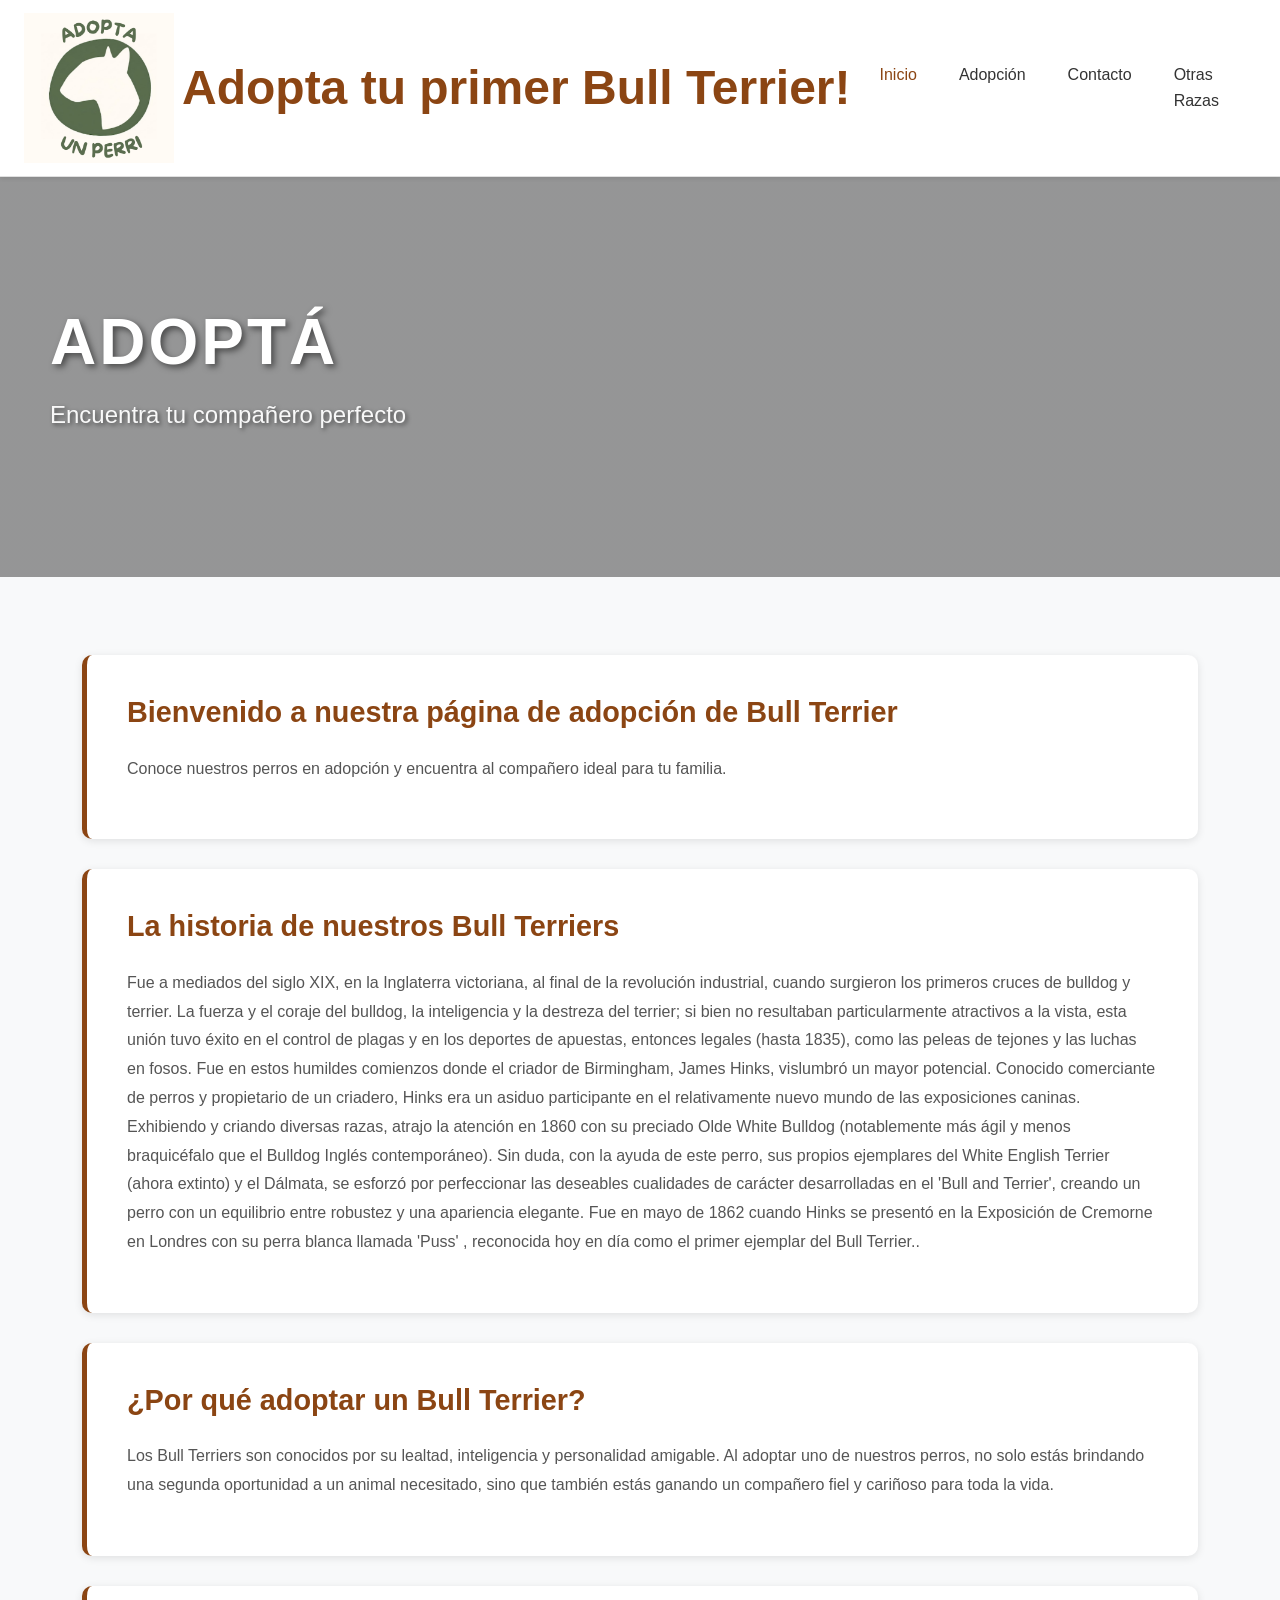
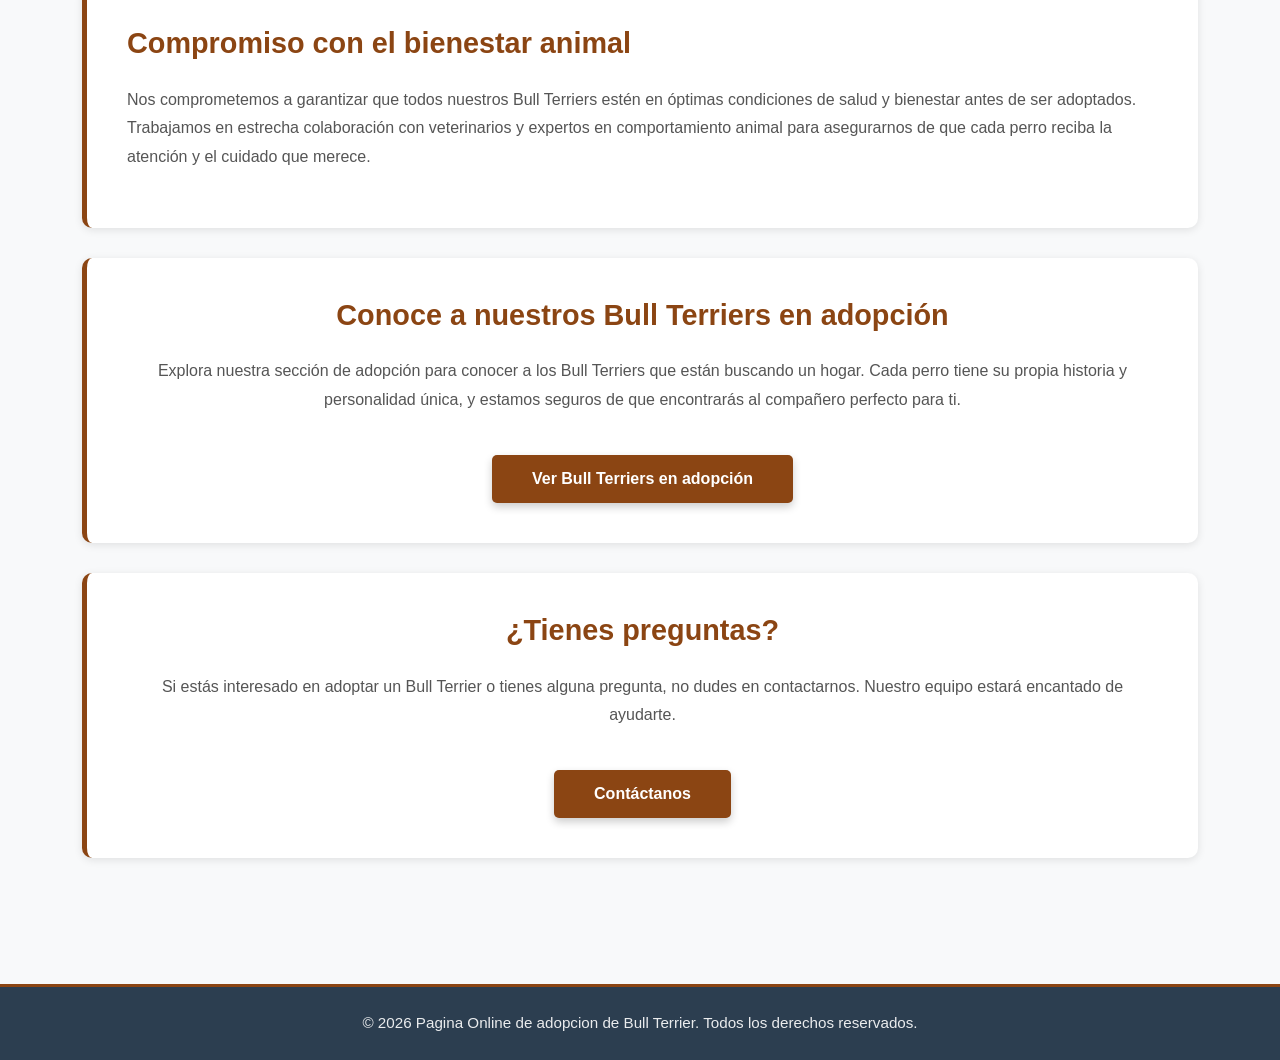
==== commit 5d92daa8: "correciones 004" ====
--- a/index.html
+++ b/index.html
@@ -12,8 +12,8 @@
     <header>
          <nav class="navbar navbar-expand-lg navbar-light bg-light sticky-top shadow-sm">
         <div class="container-fluid px-4">
-            <a class="navbar-brand fw-bold fs-5" href="index.html">
-                <span class="brand-icon">🐕</span> Adopta tu primer Bull Terrier!
+            <a class="navbar-brand fw-bold" href="index.html">
+                <span><img src="assets/ico/logo.png" alt="Icono" width="150" height="150"></span> Adopta tu primer Bull Terrier!
             </a>
             <button class="navbar-toggler" type="button" data-bs-toggle="collapse" data-bs-target="#navbarNav" aria-controls="navbarNav" aria-expanded="false" aria-label="Toggle navigation">
                 <span class="navbar-toggler-icon"></span>
--- a/css/styleIndex.css
+++ b/css/styleIndex.css
@@ -28,7 +28,7 @@
 
 .navbar-brand {
     color: var(--primary-color) !important;
-    font-size: 1.3rem;
+    font-size: 3rem;
     display: flex;
     align-items: center;
     gap: 8px;
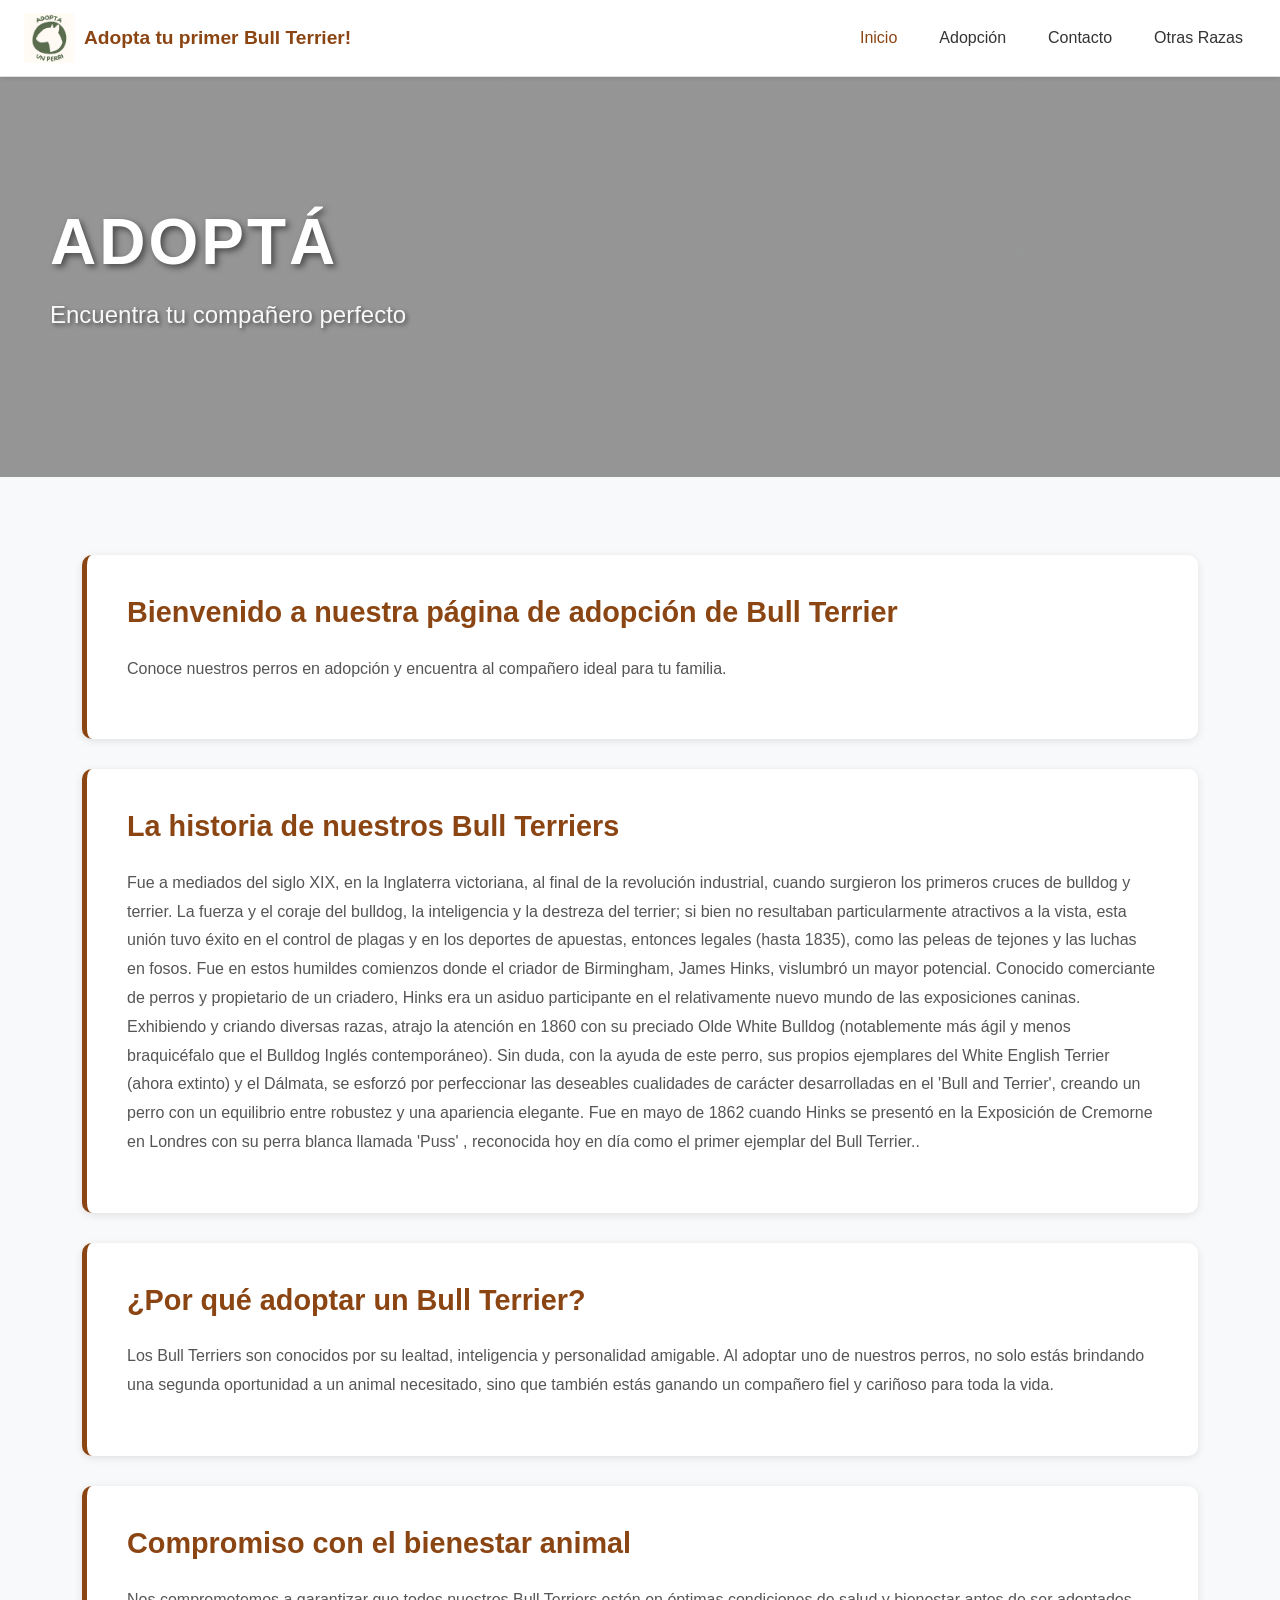
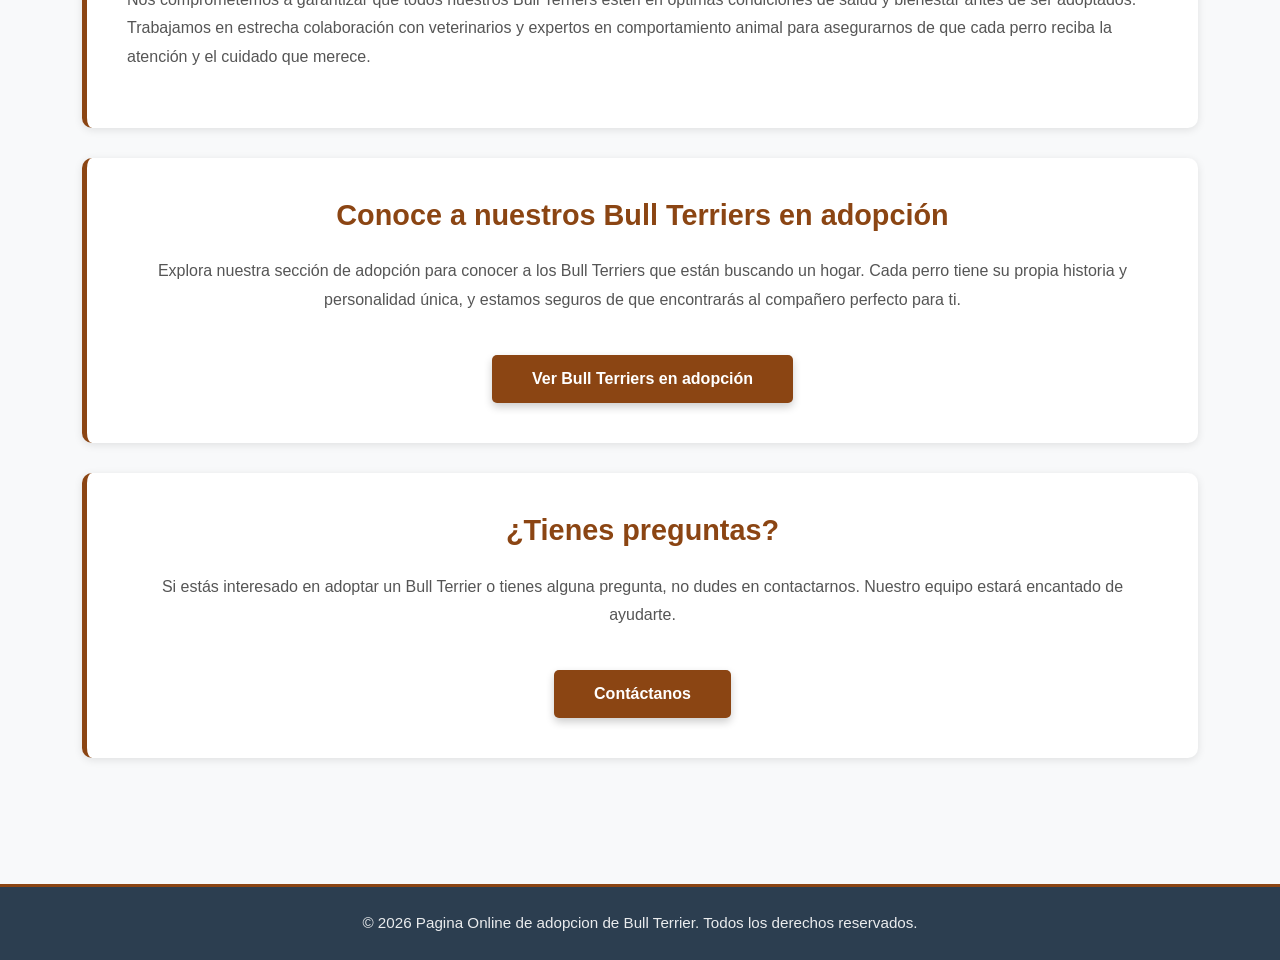
==== commit 78a39dbd: "correciones 006" ====
--- a/index.html
+++ b/index.html
@@ -13,7 +13,7 @@
          <nav class="navbar navbar-expand-lg navbar-light bg-light sticky-top shadow-sm">
         <div class="container-fluid px-4">
             <a class="navbar-brand fw-bold" href="index.html">
-                <span><img src="assets/ico/logo.png" alt="Icono" width="150" height="150"></span> Adopta tu primer Bull Terrier!
+                <span><img src="assets/ico/logo.png" alt="Icono" width="50" height="50" class="logo-img"></span> Adopta tu primer Bull Terrier!
             </a>
             <button class="navbar-toggler" type="button" data-bs-toggle="collapse" data-bs-target="#navbarNav" aria-controls="navbarNav" aria-expanded="false" aria-label="Toggle navigation">
                 <span class="navbar-toggler-icon"></span>
--- a/css/styleIndex.css
+++ b/css/styleIndex.css
@@ -28,10 +28,17 @@
 
 .navbar-brand {
     color: var(--primary-color) !important;
-    font-size: 3rem;
+    font-size: 1.2rem;
     display: flex;
     align-items: center;
-    gap: 8px;
+    gap: 10px;
+    white-space: nowrap;
+}
+
+.logo-img {
+    width: 50px !important;
+    height: 50px !important;
+    object-fit: contain;
 }
 
 .brand-icon {
@@ -231,7 +238,12 @@
     }
 
     .navbar-brand {
-        font-size: 1.1rem;
+        font-size: 1rem;
+    }
+
+    .logo-img {
+        width: 40px !important;
+        height: 40px !important;
     }
 
     .content-section {
